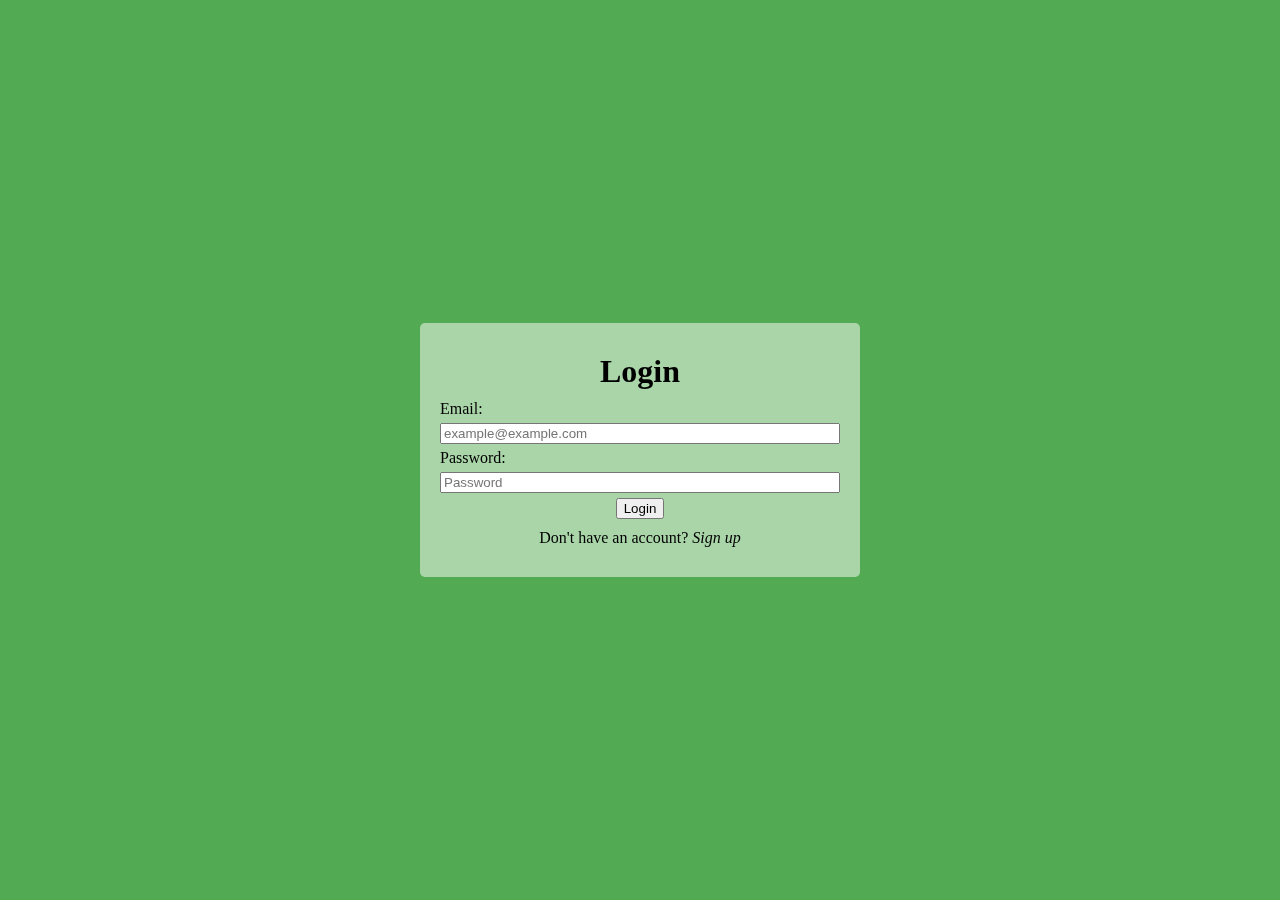
==== index.html @ 4fc50ca0 "Initial commit" ====
<!DOCTYPE html>
<html lang="en">
<head>
    <meta charset="UTF-8">
    <meta name="viewport" content="width=device-width, initial-scale=1.0">
    <title>User Dashboard</title>
    <link rel="stylesheet" href="dashboard.css">
</head>
<body>
    <header>
        <h1>Welcome to Your User Dashboard</h1>
    </header>
    <main>
        <section class="stores">
            <h2>Your Stores</h2>
            <div id="storeList" class="store-list">
            </div>
        </section>
        <section class="actions">
            <h2>Actions</h2>
            <div id="createStoreContainer">
                <button id="createStore" class="create-store">Create New Store</button>
                <div id="addStoreContainer" style="display: none;">
                    <form id="storeForm">
                        <input type="text" id="storeNameInput" placeholder="Enter store name" required>
                        <button id="addStore" class="add-store">Add Store</button>
                    </form>   
                    <button id="cancelAddStore" class="cancel-store">Cancel</button>
                </div>
            </div>
        </section>
    </main>
    <footer>
        <p>&copy; 2023 Your Company</p>
    </footer>
    <script src="dashboard.js"></script>
</body>
</html>
---- dashboard.css ----
/* Reset some default styles */
body, h1, h2, h3, p {
    margin: 0;
    padding: 0;
}

/* Basic styling for the dashboard */
body {
    font-family: Arial, sans-serif;
    background-color: #f5f5f5;
}

header {
    background-color: #0078d4;
    color: #fff;
    text-align: center;
    padding: 20px;
}

h1 {
    font-size: 24px;
}

main {
    display: flex;
    justify-content: space-between;
    margin: 20px;
}

.stores {
    flex: 1;
    background-color: #fff;
    border: 1px solid #ddd;
    border-radius: 5px;
    padding: 20px;
}

.stores h2 {
    font-size: 20px;
    margin-bottom: 10px;
}

.store-item {
    background-color: #f9f9f9;
    border: 1px solid #ddd;
    border-radius: 5px;
    padding: 10px;
    width: calc(33.33% - 20px); /* Adjust for desired number of columns */
    margin-bottom: 20px;
}

.store-item h3 {
    font-size: 18px;
    margin-bottom: 10px;
}

.store-item .enter-store, .store-item .delete-store {
    background-color: #0078d4;
    color: #fff;
    border: none;
    padding: 5px 10px;
    cursor: pointer;
}

.store-item .delete-store {
    background-color: #ff5050;
    margin-left: 10px;
}

.no-stores {
    font-style: italic;
    color: #777;
    margin-top: 10px;
}

.actions {
    flex: 0.3; /* Smaller width for actions section */
    margin-left: 20px;
    background-color: #fff;
    border: 1px solid #ddd;
    border-radius: 5px;
    padding: 20px;
}

.actions h2 {
    font-size: 20px;
    margin-bottom: 10px;
}

.create-store {
    background-color: #4caf50;
    color: #fff;
    border: none;
    padding: 10px 20px;
    cursor: pointer;
}

/* Add more styles as needed */
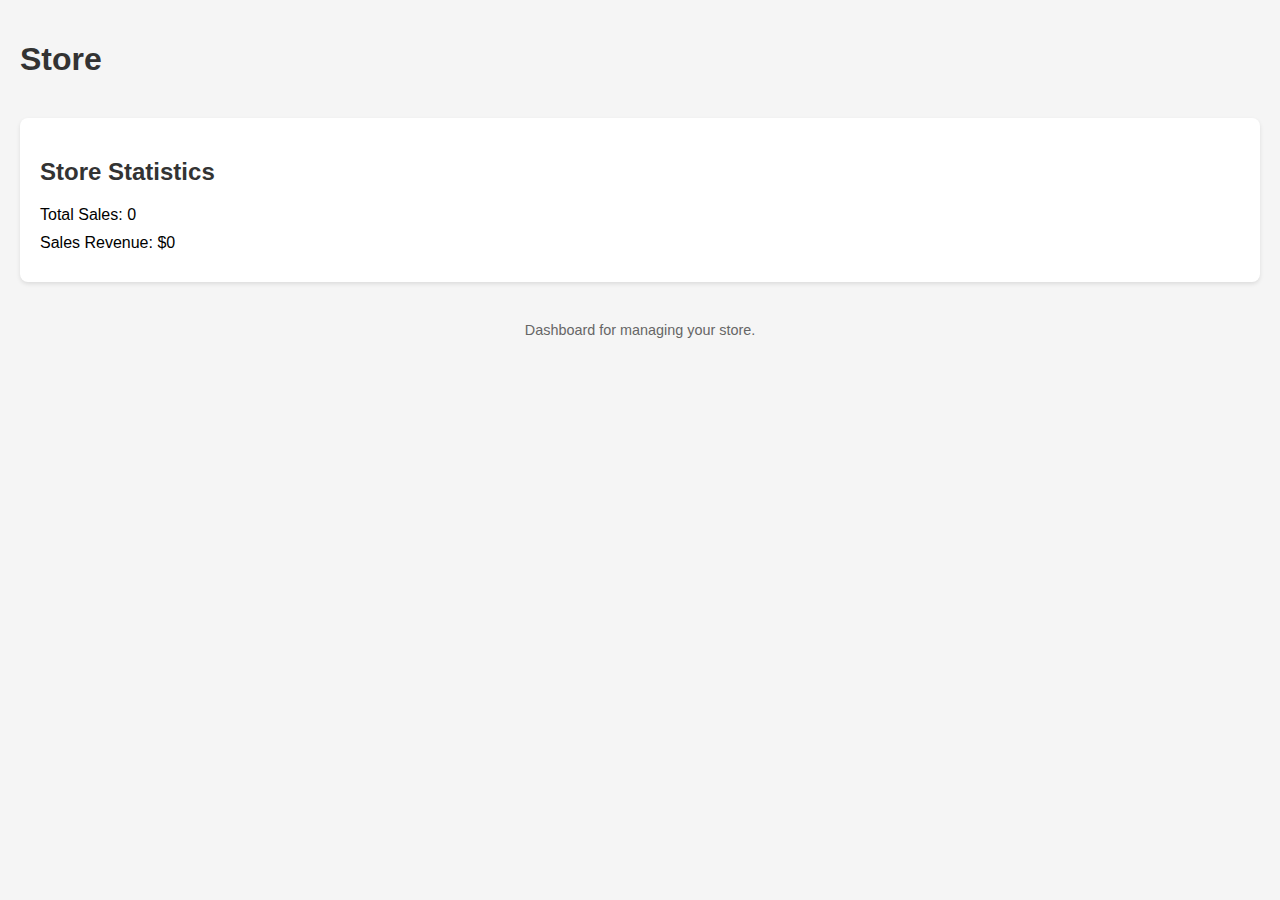
==== commit d6d91b8b: "refactored frontend login and dashboard entirely" ====
--- a/index.html
+++ b/index.html
@@ -3,36 +3,29 @@
 <head>
     <meta charset="UTF-8">
     <meta name="viewport" content="width=device-width, initial-scale=1.0">
-    <title>User Dashboard</title>
-    <link rel="stylesheet" href="dashboard.css">
+    <title>Dashboard</title>
+    <link rel="stylesheet" href="dashboard.css"> <!-- Ensure you have a CSS file for styling -->
+    <script src="dashboard.js" defer></script> <!-- JavaScript for dynamic content -->
 </head>
 <body>
     <header>
-        <h1>Welcome to Your User Dashboard</h1>
+        <h1 id="store-name">Store</h1> <!-- Placeholder, will be set dynamically -->
     </header>
     <main>
-        <section class="stores">
-            <h2>Your Stores</h2>
-            <div id="storeList" class="store-list">
+        <section id="store-stats">
+            <h2>Store Statistics</h2>
+            <div class="stat">
+                <label>Total Sales:</label>
+                <span id="total-sales">0</span> <!-- Placeholder -->
             </div>
-        </section>
-        <section class="actions">
-            <h2>Actions</h2>
-            <div id="createStoreContainer">
-                <button id="createStore" class="create-store">Create New Store</button>
-                <div id="addStoreContainer" style="display: none;">
-                    <form id="storeForm">
-                        <input type="text" id="storeNameInput" placeholder="Enter store name" required>
-                        <button id="addStore" class="add-store">Add Store</button>
-                    </form>   
-                    <button id="cancelAddStore" class="cancel-store">Cancel</button>
-                </div>
+            <div class="stat">
+                <label>Sales Revenue:</label>
+                <span id="sales-revenue">$0</span> <!-- Placeholder -->
             </div>
         </section>
     </main>
     <footer>
-        <p>&copy; 2023 Your Company</p>
+        <p>Dashboard for managing your store.</p>
     </footer>
-    <script src="dashboard.js"></script>
 </body>
 </html>
--- a/dashboard.css
+++ b/dashboard.css
@@ -1,98 +1,36 @@
-/* Reset some default styles */
-body, h1, h2, h3, p {
-    margin: 0;
-    padding: 0;
-}
-
-/* Basic styling for the dashboard */
 body {
     font-family: Arial, sans-serif;
+    margin: 0;
+    padding: 20px;
     background-color: #f5f5f5;
 }
 
 header {
-    background-color: #0078d4;
-    color: #fff;
-    text-align: center;
-    padding: 20px;
+    margin-bottom: 40px;
 }
 
-h1 {
-    font-size: 24px;
+h1, h2 {
+    color: #333;
 }
 
-main {
-    display: flex;
-    justify-content: space-between;
-    margin: 20px;
+#store-stats {
+    background-color: #ffffff;
+    padding: 20px;
+    border-radius: 8px;
+    box-shadow: 0 2px 4px rgba(0,0,0,0.1);
 }
 
-.stores {
-    flex: 1;
-    background-color: #fff;
-    border: 1px solid #ddd;
-    border-radius: 5px;
-    padding: 20px;
-}
-
-.stores h2 {
-    font-size: 20px;
+.stat {
     margin-bottom: 10px;
 }
 
-.store-item {
-    background-color: #f9f9f9;
-    border: 1px solid #ddd;
-    border-radius: 5px;
-    padding: 10px;
-    width: calc(33.33% - 20px); /* Adjust for desired number of columns */
-    margin-bottom: 20px;
+.label {
+    font-weight: bold;
 }
 
-.store-item h3 {
-    font-size: 18px;
-    margin-bottom: 10px;
+footer {
+    margin-top: 40px;
+    text-align: center;
+    font-size: 0.9em;
+    color: #666;
 }
-
-.store-item .enter-store, .store-item .delete-store {
-    background-color: #0078d4;
-    color: #fff;
-    border: none;
-    padding: 5px 10px;
-    cursor: pointer;
-}
-
-.store-item .delete-store {
-    background-color: #ff5050;
-    margin-left: 10px;
-}
-
-.no-stores {
-    font-style: italic;
-    color: #777;
-    margin-top: 10px;
-}
-
-.actions {
-    flex: 0.3; /* Smaller width for actions section */
-    margin-left: 20px;
-    background-color: #fff;
-    border: 1px solid #ddd;
-    border-radius: 5px;
-    padding: 20px;
-}
-
-.actions h2 {
-    font-size: 20px;
-    margin-bottom: 10px;
-}
-
-.create-store {
-    background-color: #4caf50;
-    color: #fff;
-    border: none;
-    padding: 10px 20px;
-    cursor: pointer;
-}
-
-/* Add more styles as needed */
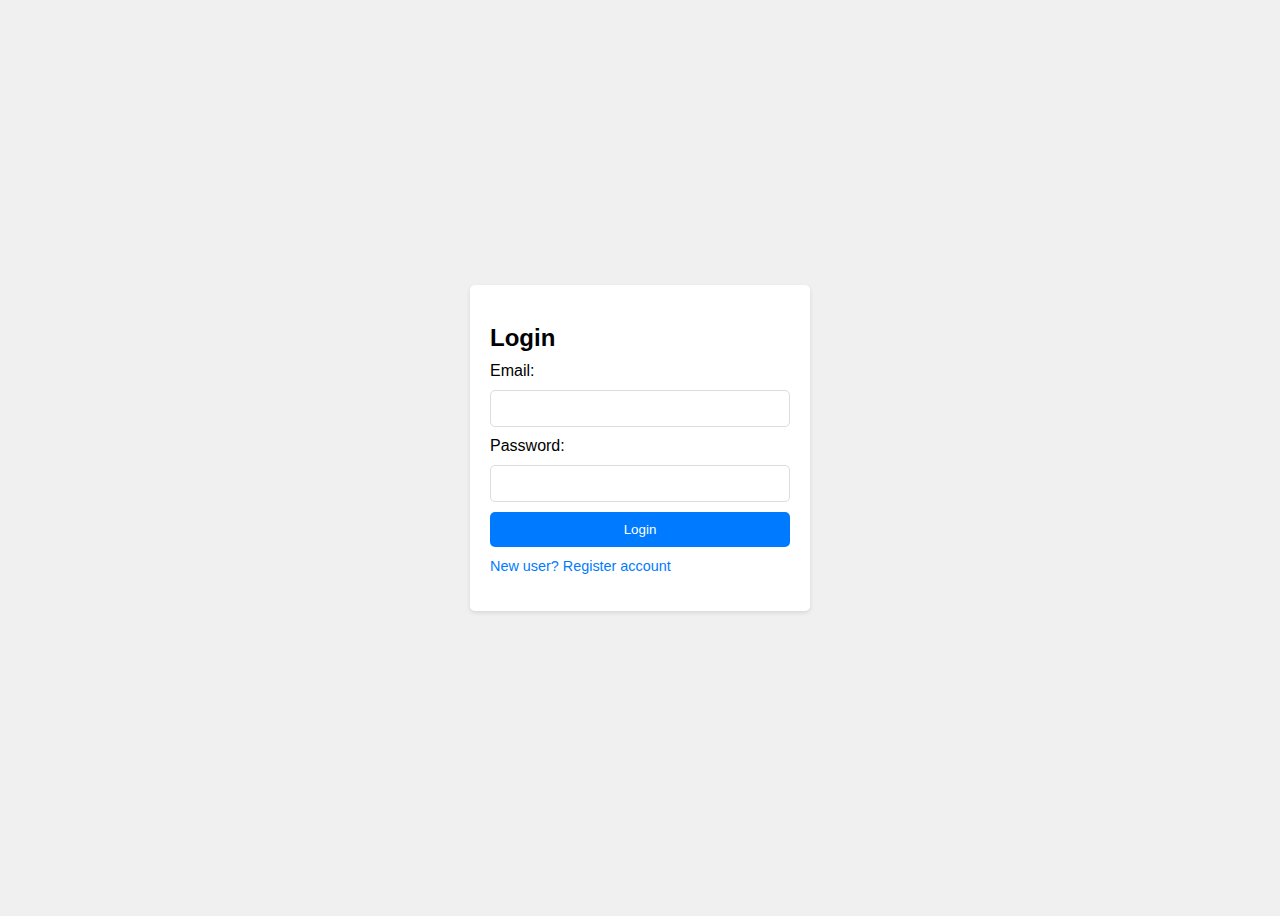
==== commit 274e320b: "added product modal html" ====
--- a/index.html
+++ b/index.html
@@ -12,7 +12,7 @@
         <h1 id="store-name">Store</h1> <!-- Placeholder, will be set dynamically -->
     </header>
     <main>
-        <section id="store-stats">
+        <section class="store-section" id="store-stats">
             <h2>Store Statistics</h2>
             <div class="stat">
                 <label>Total Sales:</label>
@@ -23,6 +23,31 @@
                 <span id="sales-revenue">$0</span> <!-- Placeholder -->
             </div>
         </section>
+        <section class="store-section" id="product-listing">
+            <h2>Products</h2>
+            <button id="add-product-btn">Add</button>
+            <ul id="products"></ul> <!-- Products will be dynamically inserted here -->
+        </section>
+
+        <div id="add-product-modal" class="modal">
+            <div class="modal-content">
+                <span class="close-button">&times;</span>
+                <h2>Add Product</h2>
+                <form id="add-product-form">
+                    <label for="product-name">Product Name:</label>
+                    <input type="text" id="product-name" name="product-name" required>
+                    <label for="product-price">Price:</label>
+                    <input type="number" id="product-price" name="product-price" required>
+                    <label for="product-quantity">Quantity:</label>
+                    <input type="number" id="product-quantity" name="product-quantity" required>
+                    <button type="submit">Submit</button>
+                </form>
+                <div id="feedback-message" style="display: none;"></div>    
+            </div>
+            
+        </div>
+
+
     </main>
     <footer>
         <p>Dashboard for managing your store.</p>
--- a/dashboard.css
+++ b/dashboard.css
@@ -3,6 +3,10 @@
     margin: 0;
     padding: 20px;
     background-color: #f5f5f5;
+}
+
+main {
+    display: flex;
 }
 
 header {
@@ -13,13 +17,92 @@
     color: #333;
 }
 
-#store-stats {
+.store-section {
     background-color: #ffffff;
     padding: 20px;
     border-radius: 8px;
     box-shadow: 0 2px 4px rgba(0,0,0,0.1);
 }
 
+#product-listing {
+    flex-grow: 1;
+}
+
+/* The Modal (background) */
+.modal {
+    display: none; /* Hidden by default */
+    position: fixed; /* Stay in place */
+    z-index: 1; /* Sit on top */
+    left: 0;
+    top: 0;
+    width: 100%; /* Full width */
+    height: 100%; /* Full height */
+    overflow: auto; /* Enable scroll if needed */
+    background-color: rgb(0,0,0); /* Fallback color */
+    background-color: rgba(0,0,0,0.4); /* Black w/ opacity */
+}
+
+/* Modal Content */
+.modal-content {
+    background-color: #fefefe;
+    margin: 15% auto; /* 15% from the top and centered */
+    padding: 20px;
+    border: 1px solid #888;
+    width: 50%;
+    min-width: 300px; /* Ensures modal is not too narrow on smaller screens */
+}
+
+.modal-content h2 {
+    margin-top: 0;
+}
+
+/* Align labels and inputs on top of each other */
+.modal-content label,
+.modal-content input {
+    display: block; /* Makes each label and input take up the full width */
+    margin: 10px 0; /* Adds some space between each label/input pair */
+}
+
+.modal-content input {
+    /* margin-bottom: 20px; Adds extra space below inputs */
+    /* width: calc(100% - 20px); Adjust width to fit the modal, accounting for padding */
+    width: 100%;
+    /* padding: 10px; Adds some padding inside the inputs */
+    box-sizing: border-box; /* Ensures padding doesn't add to the total width */
+}
+
+/* .modal-content form {
+    width: 100%; /* Ensures form takes full width of the modal content */
+/* } */
+
+.modal-content button {
+    display: block; /* Makes the button take up the full width */
+    margin: auto;
+    /* width: 100%; Ensures button stretches to the width of the modal */
+    /* padding: 10px 0; Adds padding to the button for better aesthetics */
+    /* margin-top: 10px; Adds space above the button */
+    /* box-sizing: border-box; Ensures padding doesn't add to the total width */
+}
+
+
+/* The Close Button */
+.close-button {
+    color: #aaa;
+    float: right;
+    font-size: 28px;
+    font-weight: bold;
+}
+
+.close-button:hover,
+.close-button:focus {
+    color: black;
+    text-decoration: none;
+    cursor: pointer;
+}
+
+#feedback-message { 
+    text-align: center;
+}
 .stat {
     margin-bottom: 10px;
 }
